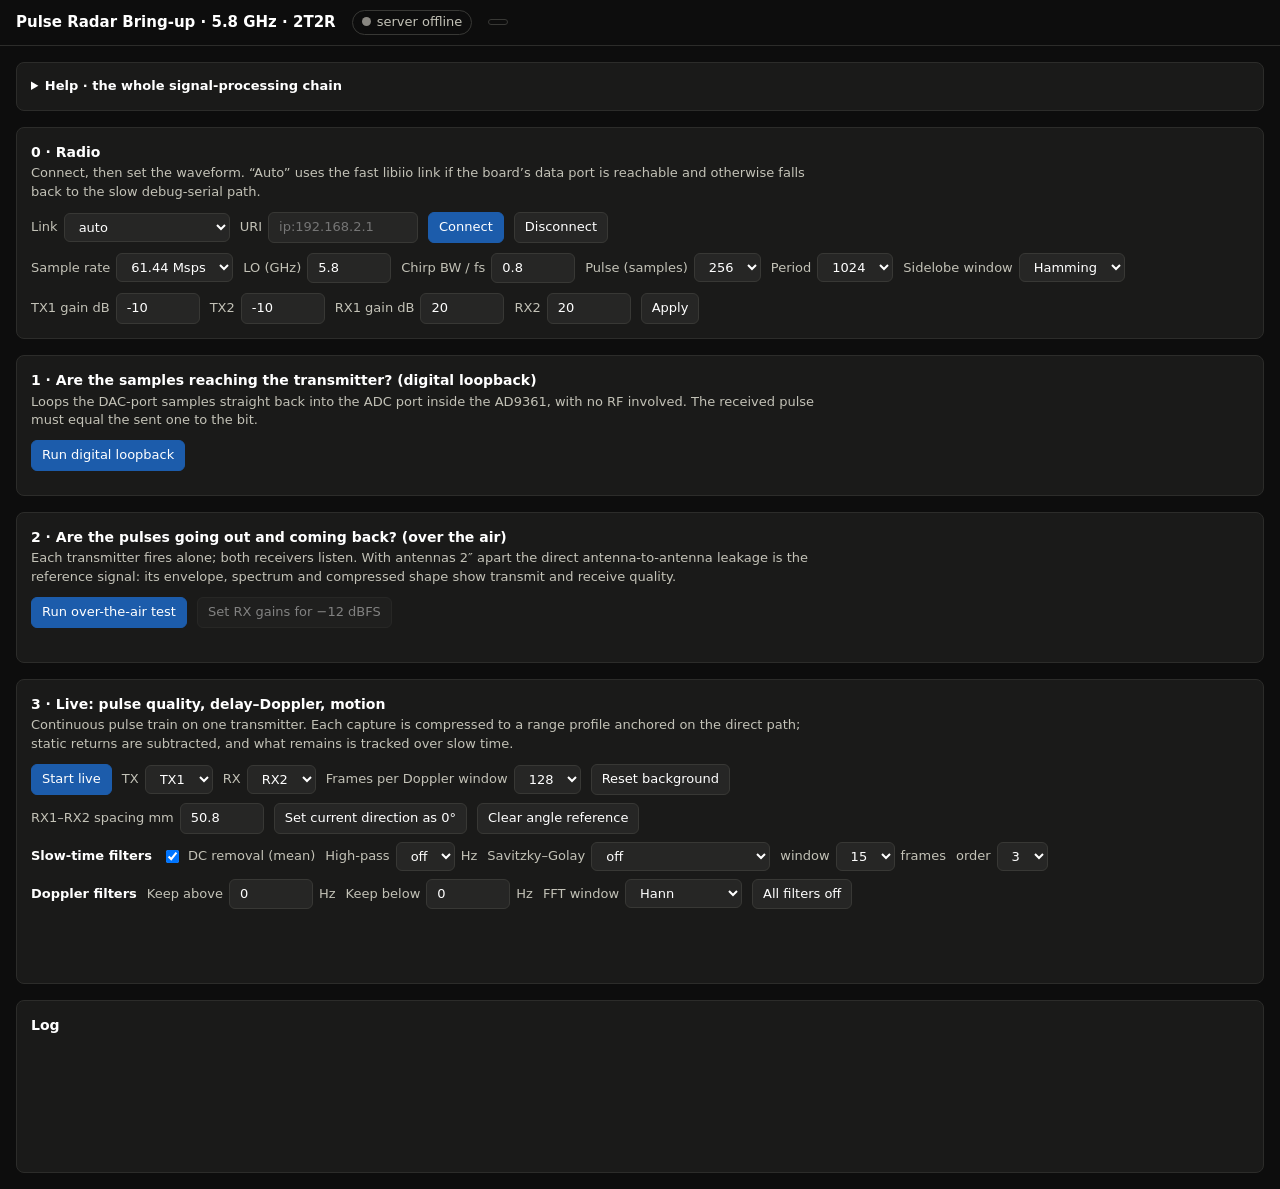
==== index.html @ cf27909a "Add pulse-Doppler radar bring-up GUI for 2T2R AD9361 boards Digital loopback and over-the-air pulse " ====
<!doctype html>
<html lang="en">
<head>
<meta charset="utf-8">
<meta name="viewport" content="width=device-width, initial-scale=1">
<title>Pulse Radar Bring-up</title>
<style>
:root{
  --page:#0d0d0d; --surface:#1a1a19; --ink:#ffffff; --ink2:#c3c2b7; --muted:#898781;
  --grid:#2c2c2a; --axis:#383835;
  --s1:#3987e5; --s2:#d95926; --s3:#199e70; --s4:#c98500;
  --good:#0ca30c; --warn:#fab219; --crit:#d03b3b;
}
*{box-sizing:border-box}
body{margin:0;background:var(--page);color:var(--ink);font:13px/1.45 system-ui,Segoe UI,sans-serif}
header{display:flex;gap:16px;align-items:center;padding:10px 16px;border-bottom:1px solid var(--grid);position:sticky;top:0;background:var(--page);z-index:5;flex-wrap:wrap}
h1{font-size:15px;margin:0;font-weight:600}
h2{font-size:14px;margin:0 0 2px;font-weight:600}
.sub{color:var(--ink2);margin:0 0 10px;max-width:95ch}
main{padding:16px;display:grid;gap:16px;max-width:1500px;margin:auto}
section{background:var(--surface);border:1px solid var(--grid);border-radius:8px;padding:14px}
.row{display:flex;gap:10px;flex-wrap:wrap;align-items:center}
.grid{display:grid;gap:12px;grid-template-columns:repeat(auto-fit,minmax(340px,1fr))}
button,select,input{font:inherit;color:var(--ink);background:#262625;border:1px solid var(--axis);border-radius:6px;padding:5px 10px}
button{cursor:pointer}button:hover{border-color:var(--muted)}
button.primary{background:#1c5cab;border-color:#1c5cab}
button:disabled{opacity:.45;cursor:default}
input[type=number]{width:84px}
label{color:var(--ink2);display:inline-flex;gap:6px;align-items:center}
.pill{padding:2px 9px;border-radius:99px;border:1px solid var(--axis);color:var(--ink2);white-space:nowrap}
.dot{display:inline-block;width:9px;height:9px;border-radius:50%;margin-right:6px;background:var(--muted)}
.good .dot{background:var(--good)}.warn .dot{background:var(--warn)}.crit .dot{background:var(--crit)}
table{border-collapse:collapse;width:100%}
th,td{text-align:right;padding:4px 8px;border-bottom:1px solid var(--grid);font-variant-numeric:tabular-nums}
th{color:var(--muted);font-weight:500}th:first-child,td:first-child{text-align:left}
.chart{position:relative}
.chart h3{font-size:12px;font-weight:600;margin:0 0 2px}
.chart .cap{color:var(--muted);font-size:11px;margin:0 0 4px}
.chart canvas{width:100%;height:220px;display:block}
.legend{display:flex;gap:12px;font-size:11px;color:var(--ink2);margin-bottom:2px;flex-wrap:wrap}
.legend i{display:inline-block;width:14px;height:2px;margin-right:5px;vertical-align:middle}
.tip{position:absolute;pointer-events:none;background:#000d;border:1px solid var(--axis);border-radius:5px;padding:3px 7px;font-size:11px;white-space:nowrap;display:none;z-index:3}
.tiles{display:grid;gap:10px;grid-template-columns:repeat(auto-fit,minmax(150px,1fr));margin-bottom:12px}
.tile{border:1px solid var(--grid);border-radius:8px;padding:8px 10px}
.tile .k{color:var(--muted);font-size:11px}.tile .v{font-size:20px;font-weight:600;font-variant-numeric:tabular-nums}
.tile .n{color:var(--ink2);font-size:11px}
#log{height:120px;overflow:auto;font:11px/1.5 ui-monospace,Consolas,monospace;color:var(--ink2);white-space:pre-wrap}
#log .error{color:#e66767}#log .ok{color:var(--good)}
.note{border-left:3px solid var(--warn);padding:6px 10px;background:#fab21912;color:var(--ink2);margin:8px 0}
.hide{display:none}
summary{cursor:pointer}
.help{color:var(--ink2);max-width:105ch}.help h4{color:var(--ink);margin:14px 0 4px;font-size:13px}.help p,.help ul{margin:4px 0}.help code{background:#262625;padding:1px 5px;border-radius:4px;color:var(--ink)}
</style>
</head>
<body>
<header>
  <h1>Pulse Radar Bring-up · 5.8 GHz · 2T2R</h1>
  <span id="conn" class="pill"><span class="dot"></span><span id="connTxt">not connected</span></span>
  <span id="busy" class="pill hide">working…</span>
  <span id="sum" class="pill"></span>
</header>
<main>

<section>
<details id="help">
<summary><b>Help · the whole signal-processing chain</b></summary>
<div class="help">
<h4>1 · Waveform</h4>
<p>One <b>frame</b> of <i>period</i> samples (default 1024) is loaded into the transmit buffer and played cyclically, so the radar emits an endless, exactly periodic pulse train. TX1 carries a linear-FM <b>up-chirp</b> at sample 0; TX2 carries a <b>down-chirp</b> at period/2. Each chirp is <i>pulse</i> samples long (default 256), sweeps <i>BW/fs × fs</i> (default 0.8 × 61.44 = 49 MHz) and has a 15 % raised-cosine (Tukey) edge taper so it does not splatter. Amplitude is half of DAC full scale. In live mode only the selected transmitter is on.</p>
<p>Pulse repetition interval = period / fs = 16.7 µs. Transmit and receive run at the same time (the AD9361 is full duplex), so there is no blind range.</p>
<h4>2 · Radio</h4>
<p>AD9361, 2 TX + 2 RX, sharing one sample clock and one local-oscillator setting (default 5.8 GHz). RF bandwidth is set to 0.9 × fs (max 56 MHz). Receive gain is <b>manual</b> (no AGC), because AGC would modulate the very amplitude and phase the radar measures. Converters are 12-bit; all levels here are relative to converter full scale (dBFS).</p>
<h4>3 · Capture and folding</h4>
<p>Each capture is K contiguous periods from both receivers (K = 8 on the fast link, 4 on debug serial). Because the transmit train is exactly periodic and shares the receive clock, the capture is cut into K periods and <b>averaged coherently</b>: signal adds in voltage, noise in power, for 10·log10(K) dB of gain. The capture starts at an arbitrary point in the period; step 5 resolves that.</p>
<h4>4 · Pulse compression</h4>
<p>The averaged period is circularly cross-correlated with the transmitted chirp in the frequency domain: <code>h = IFFT( FFT(rx) · conj(FFT(ref)) · W ) / mean(|FFT(ref)|² · W)</code>. This gives the <b>delay profile</b> (channel impulse response) with 10·log10(pulse) = 24 dB of processing gain. <i>W</i> is a Hamming weighting across the chirp band: it lowers range sidelobes from −13 dB to about −30 dB at the cost of a 1.4× wider mainlobe. Without it, sidelobes of the strong direct leakage would bury nearby echoes. The normalisation makes <i>h</i> read directly as path gain.</p>
<h4>5 · Delay anchoring</h4>
<p>The strongest peak of the profile is the direct antenna-to-antenna leakage. Its index is taken as <b>delay bin 0</b> and bins −4…+19 are kept. One bin = c / (2·fs) = 2.44 m of range at 61.44 Msps; resolution is c / (2·BW) ≈ 3 m, widened to ≈ 4.3 m by the Hamming weighting. Phase is <b>not</b> normalised to the leakage: a person in the room sits in the same bin as the leakage, and normalising would erase them. This works because transmit and receive are phase-locked (measured capture-to-capture phase stability ≈ 0.5°).</p>
<h4>6 · Quality metrics (sections 1, 2 and the tiles)</h4>
<ul>
<li><b>Digital loopback</b>: the AD9361 loops DAC-port samples to the ADC port; received samples are compared with the sent ones (≤ 1 LSB passes).</li>
<li><b>ADC peak / clipped %</b>: largest I or Q sample; clipping must be 0.</li>
<li><b>Raw SNR</b>: pulse power over the period-to-period variance. <b>Compressed SNR</b> adds the compression and averaging gain.</li>
<li><b>Peak sidelobe</b>: highest lobe outside the mainlobe nulls within ±40 bins, relative to the peak. <b>Mainlobe</b>: −3 dB width.</li>
<li><b>Phase jitter / amplitude ripple</b>: spread of the per-period complex peak inside one capture.</li>
</ul>
<h4>7 · Slow time</h4>
<p>Every capture yields one complex delay profile, time-stamped on arrival. The last N profiles (N = “Frames per Doppler window”) form the slow-time buffer of each receiver. Host timing is not perfectly regular, so before any FFT the buffer is linearly re-sampled onto a uniform grid; the effective pulse-repetition frequency (PRF) is the measured mean frame rate (≈ 100–300 Hz over USB). Maximum unaliased speed = PRF · λ / 4.</p>
<h4>8 · Static-scene removal</h4>
<p>A background profile is tracked with an exponential average (time constant ≈ 3 s) and subtracted: this is the <b>“static scene removed”</b> plot. For Doppler processing the slow-time mean of each bin is subtracted instead.</p>
<h4>9 · Delay–Doppler map</h4>
<p>Each delay bin’s slow-time series is Hann-windowed and Fourier transformed. Doppler frequency f maps to radial velocity v = f · λ / 2 (λ = 51.7 mm at 5.8 GHz); positive = approaching. Velocity resolution = λ · PRF / (2·N).</p>
<h4>10 · Optional slow-time and Doppler filters</h4>
<p>All are off-able; with everything off the plots show the raw slow-time spectrum. They act on the uniformly re-sampled slow-time buffer of each delay bin, in this order:</p>
<ul>
<li><b>DC removal (mean)</b>: subtracts the slow-time average of each delay bin, i.e. the static scene and the leakage. With it off, the zero-Doppler line dominates the map.</li>
<li><b>Savitzky–Golay</b>: a least-squares polynomial of the chosen <i>order</i> is fitted in a sliding <i>window</i> of frames, on I and Q separately. <i>Detrend</i> subtracts the fit, removing drift and slow movers while leaving fast motion almost untouched and without the ringing of a sharp filter; <i>smooth</i> keeps the fit, which suppresses fast components and noise. Its −3 dB point is roughly (order + 1) · PRF / (3.2 · window).</li>
<li><b>High-pass</b>: zero-phase 4th-order Butterworth (applied forwards and backwards) at the chosen cutoff. Sharper than Savitzky–Golay detrending, but with edge transients at the ends of the buffer.</li>
<li><b>FFT window</b>: Hann (default), Hamming, Blackman or rectangular taper before the Doppler FFT. Blackman has the lowest leakage from the zero-Doppler line, rectangular the finest resolution.</li>
<li><b>Doppler keep above / below</b>: band limits applied to the spectrum itself with smooth 4th-order edges, |H|² = 1 / (1 + (f_lo/f)⁸) and 1 / (1 + (f/f_hi)⁸). 0 disables an edge. 1 Hz of Doppler is 25.8 mm/s.</li>
</ul>
<p>The plots show exactly what these filters leave; nothing is blanked or filled. Independently of the filters, detection, motion energy and angle ignore zero Doppler and two bins either side.</p>
<h4>11 · Detection, motion energy, displacement</h4>
<ul>
<li><b>Doppler peak</b>: strongest cell in delay bins −1…+3 away from zero Doppler, after the selected filters; its SNR is measured against the median along Doppler in the same delay bin. A circle is drawn above 18 dB.</li>
<li><b>Motion energy</b>: total filtered Doppler power away from zero in those bins, relative to its own 20th-percentile level over the last ≈ 20 s. Above 10 dB counts as motion. The quiet level is learned because it is set by leakage jitter, not thermal noise.</li>
<li><b>Displacement</b>: phase of (profile − background) in the most active near bin, unwrapped capture by capture: Δr = −Δφ · λ / (4π), i.e. 25.8 mm per full turn. It only integrates while motion energy is above 6 dB and the return is above twice the quiet level; otherwise residual noise would random-walk. This trace is not Doppler-filtered.</li>
</ul>
<h4>12 · Angle from the two receivers</h4>
<p>For each Doppler bin the <b>cross-spectrum</b> S₁₂ = Σ X₁ · conj(X₂) is summed over the near delay bins. Working in the Doppler domain means only moving reflectors contribute; the static scene and the leakage are excluded. S₁₂ is averaged over a few looks (≈ 0.3 s) and only Doppler bins standing at least 6 dB above the median are used, so empty bins do not dilute the estimate. The phase of the summed S₁₂ is the inter-receiver phase difference Δφ, and <code>θ = asin( (Δφ − offset) · λ / (2π · d) )</code>, with d the receive-antenna spacing. <b>Coherence</b> = |ΣS₁₂| / √(ΣP₁ · ΣP₂): near 1 means one dominant direction; low means several movers or multipath, and the angle should not be trusted.</p>
<p>Limits: (a) the two receive chains have an unknown fixed phase offset, so move straight in front of the antennas and press <b>Set current direction as 0°</b>; (b) at 2-inch spacing d ≈ 0.98 λ, so angles are unambiguous only within about ±31° and wrap beyond that; (c) two receivers resolve one angle, in the plane containing both antennas, for one dominant mover; (d) the sign convention (+ = towards RX1) should be checked once by moving to a known side.</p>
</div>
</details>
</section>

<section>
  <h2>0 · Radio</h2>
  <p class="sub">Connect, then set the waveform. “Auto” uses the fast libiio link if the board’s data port is reachable and otherwise falls back to the slow debug-serial path.</p>
  <div class="row">
    <label>Link <select id="transport"><option value="auto">auto</option><option value="iio">libiio (live)</option><option value="serial">debug serial (slow)</option><option value="sim">simulator</option></select></label>
    <label>URI <input id="uri" placeholder="ip:192.168.2.1" style="width:150px"></label>
    <button class="primary" onclick="send({cmd:'connect',transport:$('transport').value,uri:$('uri').value})">Connect</button>
    <button onclick="send({cmd:'disconnect'})">Disconnect</button>
  </div>
  <div class="row" style="margin-top:10px">
    <label>Sample rate <select id="fs"><option value="61440000">61.44 Msps</option><option value="56000000">56 Msps</option><option value="40000000">40 Msps</option><option value="30720000">30.72 Msps</option><option value="20000000">20 Msps</option></select></label>
    <label>LO (GHz) <input id="lo" type="number" step="0.005" value="5.8"></label>
    <label>Chirp BW / fs <input id="bw" type="number" step="0.05" min="0.1" max="0.9" value="0.8"></label>
    <label>Pulse (samples) <select id="plen"><option>64</option><option>128</option><option selected>256</option><option>512</option></select></label>
    <label>Period <select id="period"><option>512</option><option selected>1024</option><option>2048</option></select></label>
    <label>Sidelobe window <select id="window"><option value="hamming">Hamming</option><option value="none">none</option></select></label>
  </div>
  <div class="row" style="margin-top:10px">
    <label>TX1 gain dB <input id="txg0" type="number" step="1" min="-60" max="0" value="-10"></label>
    <label>TX2 <input id="txg1" type="number" step="1" min="-60" max="0" value="-10"></label>
    <label>RX1 gain dB <input id="rxg0" type="number" step="1" min="0" max="70" value="20"></label>
    <label>RX2 <input id="rxg1" type="number" step="1" min="0" max="70" value="20"></label>
    <button onclick="applyCfg()">Apply</button>
    <span id="info" class="sub" style="margin:0"></span>
  </div>
</section>

<section>
  <h2>1 · Are the samples reaching the transmitter? (digital loopback)</h2>
  <p class="sub">Loops the DAC-port samples straight back into the ADC port inside the AD9361, with no RF involved. The received pulse must equal the sent one to the bit.</p>
  <div class="row"><button class="primary" onclick="send({cmd:'step_digital'})">Run digital loopback</button><span id="digVerdict"></span></div>
  <div class="grid" id="digCharts" style="margin-top:10px"></div>
</section>

<section>
  <h2>2 · Are the pulses going out and coming back? (over the air)</h2>
  <p class="sub">Each transmitter fires alone; both receivers listen. With antennas 2″ apart the direct antenna-to-antenna leakage is the reference signal: its envelope, spectrum and compressed shape show transmit and receive quality.</p>
  <div class="row"><button class="primary" onclick="send({cmd:'step_ota'})">Run over-the-air test</button>
    <button onclick="autoGain()" id="agBtn" disabled>Set RX gains for −12 dBFS</button><span id="otaVerdict"></span></div>
  <div id="otaTable" style="margin-top:10px;overflow:auto"></div>
  <div class="grid" id="otaCharts" style="margin-top:10px"></div>
</section>

<section>
  <h2>3 · Live: pulse quality, delay–Doppler, motion</h2>
  <p class="sub">Continuous pulse train on one transmitter. Each capture is compressed to a range profile anchored on the direct path; static returns are subtracted, and what remains is tracked over slow time.</p>
  <div class="row">
    <button class="primary" id="liveBtn" onclick="toggleLive()">Start live</button>
    <label>TX <select id="tx" onchange="pathCfg()"><option value="0">TX1</option><option value="1">TX2</option></select></label>
    <label>RX <select id="rx" onchange="pathCfg()"><option value="0">RX1</option><option value="1" selected>RX2</option></select></label>
    <label>Frames per Doppler window <select id="cpi" onchange="pathCfg()"><option>64</option><option selected>128</option><option>256</option></select></label>
    <button onclick="send({cmd:'reset_bg'});hist.length=0;wf.length=0">Reset background</button>
  </div>
  <div class="row" style="margin-top:8px">
    <label>RX1–RX2 spacing mm <input id="dspace" type="number" step="0.1" min="5" value="50.8" onchange="softCfg()"></label>
    <button onclick="send({cmd:'angle_cal'})">Set current direction as 0°</button>
    <button onclick="send({cmd:'angle_cal',clear:true})">Clear angle reference</button>
  </div>
  <div class="row" style="margin-top:8px">
    <b style="font-weight:600">Slow-time filters</b>
    <label><input type="checkbox" id="f_dc" checked onchange="filtCfg()"> DC removal (mean)</label>
    <label>High-pass <select id="f_hp_hz" onchange="filtCfg()"><option value="0">off</option><option>1</option><option>2</option><option>5</option><option>10</option><option>20</option><option>40</option></select> Hz</label>
    <label>Savitzky–Golay <select id="f_sg" onchange="filtCfg()"><option value="off">off</option><option value="detrend">detrend (subtract fit)</option><option value="smooth">smooth (keep fit)</option></select></label>
    <label>window <select id="f_sg_win" onchange="filtCfg()"><option>5</option><option>9</option><option selected>15</option><option>25</option><option>41</option><option>61</option></select> frames</label>
    <label>order <select id="f_sg_order" onchange="filtCfg()"><option>1</option><option>2</option><option selected>3</option><option>4</option></select></label>
  </div>
  <div class="row" style="margin-top:8px">
    <b style="font-weight:600">Doppler filters</b>
    <label>Keep above <input id="f_band_lo" type="number" min="0" step="1" value="0" onchange="filtCfg()"> Hz</label>
    <label>Keep below <input id="f_band_hi" type="number" min="0" step="1" value="0" onchange="filtCfg()"> Hz</label>
    <label>FFT window <select id="f_window" onchange="filtCfg()"><option value="hann">Hann</option><option value="hamming">Hamming</option><option value="blackman">Blackman</option><option value="rect">rectangular</option></select></label>
    <button onclick="filtReset()">All filters off</button>
    <span id="hpInfo" class="sub" style="margin:0"></span>
  </div>
  <div id="slowNote" class="note hide"></div>
  <div class="tiles" id="tiles" style="margin-top:12px"></div>
  <div class="grid">
    <div class="chart" id="cProf"></div>
    <div class="chart" id="cMti"></div>
    <div class="chart" id="cRD"></div>
    <div class="chart" id="cWf"></div>
    <div class="chart" id="cDisp"></div>
    <div class="chart" id="cMot"></div>
    <div class="chart" id="cAng"></div>
    <div class="chart" id="cPh"></div>
    <div class="chart" id="cAngD"></div>
    <div class="chart" id="cCoh"></div>
  </div>
</section>

<section><h2>Log</h2><div id="log"></div></section>
</main>

<script>
const $=id=>document.getElementById(id);
const css=n=>getComputedStyle(document.documentElement).getPropertyValue(n).trim();
const COL=[css('--s1'),css('--s2'),css('--s3'),css('--s4')];
const fmt=(v,d=1)=>v==null||!isFinite(v)?'–':(+v).toFixed(d);
let ws,state={connected:false,kind:null,cfg:{}},live=false,lastOta=null;
const hist=[],wf=[];

function connectWS(){
  ws=new WebSocket(`ws://${location.host}/ws`);
  ws.onmessage=e=>handle(JSON.parse(e.data));
  // ?auto=sim|serial|iio|auto runs every step unattended
  const auto=new URLSearchParams(location.search).get('auto');
  ws.onopen=()=>{if(auto&&!connectWS.done){connectWS.done=1;send({cmd:'connect',transport:auto});send({cmd:'step_digital'});send({cmd:'step_ota'});send({cmd:'live_start'})}};
  ws.onclose=()=>{setConn(false,'server offline');setTimeout(connectWS,1500)};
}
function send(o){if(ws&&ws.readyState===1)ws.send(JSON.stringify(o))}
function setConn(ok,txt,cls){$('conn').className='pill '+(ok?(cls||'good'):'');$('connTxt').textContent=txt}

// ---------------------------------------------------------------- charts
function chartShell(el,title,cap,legend){
  if(typeof el==='string')el=$(el);
  if(!el._c){
    el.classList.add('chart');
    el.innerHTML='<h3></h3><p class="cap"></p><div class="legend"></div><canvas></canvas><div class="tip"></div>';
    el._c=el.querySelector('canvas');el._tip=el.querySelector('.tip');
    el._c.addEventListener('mousemove',ev=>{el._mx=ev.offsetX;el._my=ev.offsetY;el._hover&&el._hover()});
    el._c.addEventListener('mouseleave',()=>{el._mx=null;el._tip.style.display='none';el._redraw&&el._redraw()});
  }
  el.querySelector('h3').textContent=title;el.querySelector('.cap').textContent=cap||'';
  el.querySelector('.legend').innerHTML=(legend||[]).map(l=>`<span><i style="background:${l.color};${l.dash?'height:0;border-top:2px dashed '+l.color+';background:none':''}"></i>${l.label}</span>`).join('');
  const c=el._c,r=devicePixelRatio||1,w=c.clientWidth,h=c.clientHeight;
  if(c.width!==w*r||c.height!==h*r){c.width=w*r;c.height=h*r}
  const g=c.getContext('2d');g.setTransform(r,0,0,r,0,0);g.clearRect(0,0,w,h);
  return {el,g,w,h};
}
function ticks(a,b,n){const s=(b-a)/n,p=Math.pow(10,Math.floor(Math.log10(s))),m=[1,2,5,10].find(m=>m*p>=s)*p;const o=[];for(let v=Math.ceil(a/m)*m;v<=b+1e-9;v+=m)o.push(+v.toFixed(10));return o}
function axes(g,w,h,x0,x1,y0,y1,xl,yl,xf=0.5){
  const L=46,R=10,T=6,B=30,pw=w-L-R,ph=h-T-B;
  const X=v=>L+(v-x0)/(x1-x0)*pw,Y=v=>T+(1-(v-y0)/(y1-y0))*ph;
  g.font='10px system-ui';g.fillStyle=css('--muted');g.strokeStyle=css('--grid');g.lineWidth=1;
  g.textAlign='right';g.textBaseline='middle';
  for(const v of ticks(y0,y1,5)){g.beginPath();g.moveTo(L,Y(v));g.lineTo(w-R,Y(v));g.stroke();g.fillText(v,L-5,Y(v))}
  g.textAlign='center';g.textBaseline='top';
  for(const v of ticks(x0,x1,7)){g.fillText(v,X(v),h-B+4)}
  g.strokeStyle=css('--axis');g.beginPath();g.moveTo(L,T+ph);g.lineTo(w-R,T+ph);g.stroke();
  g.fillText(xl||'',L+pw*xf,h-13);
  g.save();g.translate(10,T+ph/2);g.rotate(-Math.PI/2);g.fillText(yl||'',0,-6);g.restore();
  return {X,Y,L,R,T,B,pw,ph};
}
// series: [{x:[],y:[],label,color,dash}]
function lineChart(el,title,cap,series,o={}){
  const draw=()=>{
    const {g,w,h,el:E}=chartShell(el,title,cap,series.length>1?series:null);
    const xs=series.flatMap(s=>s.x),ys=series.flatMap(s=>s.y).filter(v=>v!=null);
    if(!xs.length)return;
    let x0=o.x0??Math.min(...xs),x1=o.x1??Math.max(...xs),y0=o.y0??Math.min(...ys),y1=o.y1??Math.max(...ys);
    if(y1-y0<1e-9){y0-=1;y1+=1} if(o.y0==null){const p=(y1-y0)*.06;y0-=p;y1+=p}
    if(x1-x0<1e-9)x1=x0+1;
    const a=axes(g,w,h,x0,x1,y0,y1,o.xl,o.yl);
    g.save();g.beginPath();g.rect(a.L,a.T,a.pw,a.ph);g.clip();
    for(const m of o.marks||[]){g.strokeStyle=css('--muted');g.setLineDash([3,3]);g.beginPath();
      if(m.x!=null){g.moveTo(a.X(m.x),a.T);g.lineTo(a.X(m.x),a.T+a.ph)}else{g.moveTo(a.L,a.Y(m.y));g.lineTo(w-a.R,a.Y(m.y))}
      g.stroke();g.setLineDash([]);g.fillStyle=css('--muted');g.textAlign='left';g.textBaseline='top';
      if(m.label)m.x!=null?g.fillText(m.label,a.X(m.x)+3,a.T+2):g.fillText(m.label,a.L+3,a.Y(m.y)+2)}
    for(const s of series){g.strokeStyle=s.color;g.lineWidth=2;g.setLineDash(s.dash?[5,4]:[]);g.lineJoin='round';g.beginPath();let pen=false;
      for(let i=0;i<s.x.length;i++){if(s.y[i]==null){pen=false;continue}const px=a.X(s.x[i]),py=a.Y(Math.max(y0-1e9,s.y[i]));pen?g.lineTo(px,py):g.moveTo(px,py);pen=true}
      g.stroke();g.setLineDash([])}
    g.restore();
    E._hover=()=>{draw();if(E._mx==null)return;const xv=x0+(E._mx-a.L)/a.pw*(x1-x0);if(xv<x0||xv>x1){E._tip.style.display='none';return}
      const g2=E._c.getContext('2d');g2.strokeStyle=css('--muted');g2.lineWidth=1;g2.beginPath();g2.moveTo(E._mx,a.T);g2.lineTo(E._mx,a.T+a.ph);g2.stroke();
      const rows=series.map(s=>{let bi=0,bd=1e99;for(let i=0;i<s.x.length;i++){const d=Math.abs(s.x[i]-xv);if(d<bd){bd=d;bi=i}}
        if(s.y[bi]!=null){g2.fillStyle=s.color;g2.beginPath();g2.arc(a.X(s.x[bi]),a.Y(s.y[bi]),4,0,7);g2.fill()}
        return `<span style="color:${s.color}">■</span> ${s.label||''} <b>${fmt(s.y[bi],o.dec??1)}</b>`});
      E._tip.innerHTML=`${o.xl||'x'} ${fmt(xv,o.xdec??2)}<br>`+rows.join('<br>');E._tip.style.display='block';
      E._tip.style.left=Math.min(E._mx+12,w-150)+'px';E._tip.style.top=(E._c.offsetTop+8)+'px'};
    E._redraw=draw;
  };draw();
}
// sequential single-hue ramp, dark = low on the dark surface
const RAMP=['#141a22','#0d366b','#184f95','#256abf','#3987e5','#6da7ec','#9ec5f4','#cde2fb'].map(h=>[1,3,5].map(i=>parseInt(h.slice(i,i+2),16)));
function ramp(t){t=Math.max(0,Math.min(1,t))*(RAMP.length-1);const i=Math.min(RAMP.length-2,Math.floor(t)),f=t-i;return RAMP[i].map((c,k)=>Math.round(c+(RAMP[i+1][k]-c)*f))}
// z[row][col]; rows -> y (ys ascending), cols -> x
function heatmap(el,title,cap,z,xs,ys,o={}){
  const draw=()=>{
    const {g,w,h,el:E}=chartShell(el,title,cap);
    if(!z||!z.length)return;
    const ny=z.length,nx=z[0].length,dx=(xs[nx-1]-xs[0])/Math.max(1,nx-1)||1,dy=(ys[ny-1]-ys[0])/Math.max(1,ny-1)||1;
    const x0=xs[0]-dx/2,x1=xs[nx-1]+dx/2,y0=ys[0]-dy/2,y1=ys[ny-1]+dy/2;
    const a=axes(g,w,h,x0,x1,y0,y1,o.xl,o.yl,0.2);
    const off=document.createElement('canvas');off.width=nx;off.height=ny;const og=off.getContext('2d'),im=og.createImageData(nx,ny);
    for(let r=0;r<ny;r++)for(let c=0;c<nx;c++){const v=z[ny-1-r][c],col=ramp(((v??o.lo)-o.lo)/(o.hi-o.lo)),k=(r*nx+c)*4;im.data[k]=col[0];im.data[k+1]=col[1];im.data[k+2]=col[2];im.data[k+3]=255}
    og.putImageData(im,0,0);g.imageSmoothingEnabled=false;g.drawImage(off,a.L,a.T,a.pw,a.ph);
    for(const m of o.marks||[]){g.strokeStyle='#ffffff';g.lineWidth=1.5;g.beginPath();g.arc(a.X(m.x),a.Y(m.y),7,0,7);g.stroke()}
    // colour key
    for(let i=0;i<60;i++){const c=ramp(i/59);g.fillStyle=`rgb(${c})`;g.fillRect(w-a.R-64+i,h-11,1,6)}
    g.fillStyle=css('--muted');g.textAlign='right';g.textBaseline='middle';g.fillText(`${fmt(o.lo,0)} … ${fmt(o.hi,0)} ${o.unit||'dB'}`,w-a.R-70,h-8);
    E._hover=()=>{if(E._mx==null)return;const c=Math.floor((E._mx-a.L)/a.pw*nx),r=Math.floor((1-(E._my-a.T)/a.ph)*ny);
      if(c<0||c>=nx||r<0||r>=ny){E._tip.style.display='none';return}
      E._tip.innerHTML=`${o.xl} ${fmt(xs[c],o.xdec??2)}<br>${o.yl} ${fmt(ys[r],o.ydec??2)}<br><b>${fmt(z[r][c],1)} ${o.unit||'dB'}</b>`;
      E._tip.style.display='block';E._tip.style.left=Math.min(E._mx+12,w-140)+'px';E._tip.style.top=(E._c.offsetTop+E._my+10)+'px'};
    E._redraw=draw;
  };draw();
}
function verdict(cls,txt){return `<span class="pill ${cls}"><span class="dot"></span>${txt}</span>`}
function tile(k,v,n,cls){return `<div class="tile"><div class="k">${k}</div><div class="v">${v}</div><div class="n ${cls||''}">${cls?'<span class="dot"></span>':''}${n||''}</div></div>`}

// ---------------------------------------------------------------- messages
function handle(m){
  if(m.type==='log'){const d=document.createElement('div');d.className=m.level;d.textContent=`${m.t}  ${m.msg}`;$('log').prepend(d)}
  else if(m.type==='busy'){$('busy').classList.toggle('hide',!m.on);$('busy').textContent='working… '+(m.what||'')}
  else if(m.type==='status')onStatus(m);
  else if(m.type==='digital')onDigital(m);
  else if(m.type==='ota')onOta(m);
  else if(m.type==='live'){live=m.on;$('liveBtn').textContent=live?'Stop live':'Start live'}
  else if(m.type==='frame')onFrame(m);
}
function onStatus(m){
  state=m;
  if(!m.connected){setConn(false,'not connected');$('info').textContent='';$('sum').textContent='';return}
  const i=m.info,slow=m.kind==='serial',sim=m.kind==='sim';
  setConn(true,i.transport,slow||sim?'warn':'good');
  $('sum').textContent=`${(i.fs/1e6).toFixed(2)} Msps · LO ${(i.rx_lo/1e9).toFixed(3)} GHz · range bin ${m.range_bin_m.toFixed(2)} m · resolution ${m.range_res_m.toFixed(2)} m`;
  $('info').textContent=`${i.model} · ${i.chip} · ${i.fw}` + (i.temp_c?` · ${fmt(i.temp_c,0)} °C`:'');
  const c=m.cfg;$('fs').value=c.fs;$('lo').value=c.lo/1e9;$('bw').value=c.bw_frac;$('plen').value=c.pulse_len;$('period').value=c.period;$('window').value=c.window;
  [0,1].forEach(k=>{$('txg'+k).value=c.tx_gain[k];$('rxg'+k).value=c.rx_gain[k]});
  $('tx').value=c.tx;$('rx').value=c.rx;$('cpi').value=c.cpi;$('dspace').value=c.rx_spacing_mm;$('f_dc').checked=!!c.f_dc;FKEYS.forEach(k=>{$(k).value=c[k]});
  const n=$('slowNote');n.classList.toggle('hide',!(slow||sim));
  n.textContent=slow?'Debug-serial link: about one frame per second. Pulse quality and range profile are valid, but Doppler and displacement need tens of frames per second — connect the board’s data USB or Ethernet port and reconnect with “libiio”.':'Simulator: synthetic scene with a target oscillating around 2.5 m. Not hardware.';
}
function applyCfg(){
  send({cmd:'apply',cfg:{fs:+$('fs').value,lo:+$('lo').value*1e9,bw_frac:+$('bw').value,pulse_len:+$('plen').value,period:+$('period').value,window:$('window').value,
    tx_gain:[+$('txg0').value,+$('txg1').value],rx_gain:[+$('rxg0').value,+$('rxg1').value]}});
}
function pathCfg(){hist.length=0;wf.length=0;send({cmd:'apply',cfg:{tx:+$('tx').value,rx:+$('rx').value,cpi:+$('cpi').value}})}
const FKEYS=['f_hp_hz','f_sg','f_sg_win','f_sg_order','f_band_lo','f_band_hi','f_window'];
function softCfg(){send({cmd:'apply',cfg:{rx_spacing_mm:+$('dspace').value}})}
function filtCfg(){wf.length=0;const c={f_dc:$('f_dc').checked};FKEYS.forEach(k=>{const v=$(k).value;c[k]=(k==='f_sg'||k==='f_window')?v:+v});send({cmd:'apply',cfg:c})}
function filtReset(){$('f_dc').checked=false;$('f_hp_hz').value=0;$('f_sg').value='off';$('f_band_lo').value=0;$('f_band_hi').value=0;$('f_window').value='hann';filtCfg()}
function toggleLive(){send({cmd:live?'live_stop':'live_start'});if(!live){hist.length=0;wf.length=0}}

function onDigital(m){
  const ok=m.results.every(r=>r.pass);
  $('digVerdict').innerHTML=verdict(ok?'good':'crit',ok?'PASS — both transmit sample paths are bit-exact':'FAIL — samples are being altered or dropped');
  const box=$('digCharts');box.innerHTML='';
  for(const r of m.results){const d=document.createElement('div');box.appendChild(d);
    lineChart(d,`TX${r.tx} → RX${r.tx}, in-phase samples`,`max error ${fmt(r.max_err_lsb,1)} LSB · other receiver peak ${fmt(r.other_rx_peak_lsb,0)} LSB`,
      [{x:r.n,y:r.tx_i,label:'sent',color:COL[0]},{x:r.n,y:r.rx_i,label:'received',color:COL[1],dash:true}],{xl:'sample',yl:'full scale',dec:4,xdec:0})}
  redrawAll();
}
function grade(v,good,warn,hi=true){if(v==null)return'crit';return (hi?v>=good:v<=good)?'good':(hi?v>=warn:v<=warn)?'warn':'crit'}
function onOta(m){
  lastOta=m;$('agBtn').disabled=false;
  let rows='',allGood=true;
  for(const r of m.results)r.paths.forEach((q,j)=>{const s=r.stats[j];
    const g=[grade(q.comp_snr_db,30,20),grade(s.clip_pct,0.01,1,false),grade(q.phase_jitter_deg,2,6,false)];
    const w=g.includes('crit')?'crit':g.includes('warn')?'warn':'good';if(w!=='good')allGood=false;
    rows+=`<tr><td>TX${r.tx} → RX${j+1}</td><td>${fmt(q.peak_db)}</td><td>${fmt(s.peak_dbfs)}</td><td>${fmt(s.clip_pct,2)}</td><td>${fmt(q.raw_snr_db)}</td><td>${fmt(q.comp_snr_db)}</td><td>${fmt(q.pslr_db)}</td><td>${fmt(q.width_m,2)}</td><td>${fmt(q.dyn_range_db)}</td><td>${fmt(q.amp_ripple_db,2)}</td><td>${fmt(q.phase_jitter_deg,2)}</td><td>${fmt(q.phase_deg,0)}</td><td>${verdict(w,w==='good'?'good':w==='warn'?'marginal':'poor')}</td></tr>`});
  $('otaTable').innerHTML=`<table><tr><th>path</th><th>path gain dB</th><th>ADC peak dBFS</th><th>clipped %</th><th>raw SNR dB</th><th>compressed SNR dB</th><th>peak sidelobe dB</th><th>mainlobe m</th><th>dyn. range dB</th><th>pulse-to-pulse amp dB</th><th>phase jitter °</th><th>phase °</th><th></th></tr>${rows}</table>`;
  $('otaVerdict').innerHTML=verdict(allGood?'good':'warn',allGood?'all four paths coherent and clean':'pulses received; some paths weak — see table');
  const box=$('otaCharts');box.innerHTML='';
  for(const r of m.results){
    const mk=()=>{const d=document.createElement('div');box.appendChild(d);return d};
    lineChart(mk(),`TX${r.tx} pulse envelope`,'transmitted shape (scaled) against what each receiver saw',
      [{x:r.t_us,y:r.env_db[0],label:'RX1',color:COL[0]},{x:r.t_us,y:r.env_db[1],label:'RX2',color:COL[1]},{x:r.t_us,y:r.tx_env_db.map(v=>v<-150?null:v),label:'sent',color:COL[2],dash:true}],{xl:'time µs',yl:'dBFS',y0:-80,y1:0});
    lineChart(mk(),`TX${r.tx} pulse spectrum`,'received curves should follow the sent shape across the whole chirp band',
      [{x:r.f_mhz,y:r.spec_db[0],label:'RX1',color:COL[0]},{x:r.f_mhz,y:r.spec_db[1],label:'RX2',color:COL[1]},{x:r.f_mhz,y:r.tx_spec_db,label:'sent',color:COL[2],dash:true}],{xl:'baseband MHz',yl:'dB',y0:-110,y1:-20});
    lineChart(mk(),`TX${r.tx} compressed pulse (delay profile)`,`bin 0 = direct antenna leakage · one bin = ${m.bin_m.toFixed(2)} m`,
      [{x:r.bins,y:r.profile_db[0],label:'RX1',color:COL[0]},{x:r.bins,y:r.profile_db[1],label:'RX2',color:COL[1]}],{xl:'delay bin',yl:'dB',y0:-110,y1:0});
  }
  redrawAll();
}
function autoGain(){if(!lastOta)return;
  const g=[0,1].map(j=>Math.min(...lastOta.results.map(r=>r.paths[j].suggest_rx_gain)));
  $('rxg0').value=g[0];$('rxg1').value=g[1];
  send({cmd:'apply',cfg:{tx_gain:[+$('txg0').value,+$('txg1').value],rx_gain:g}});send({cmd:'step_ota'});
}
function onFrame(m){
  const q=m.quality[m.rx-1],s=m.stats[m.rx-1],slow=state.kind==='serial';
  const A=m.angle,angOk=A&&A.coh>0.5&&A.n_bins>=2&&m.motion_db>6;
  hist.push({t:m.t,disp:m.disp_mm,mot:m.motion_db,ang:angOk?A.deg:null,ph:angOk?A.dphi_deg:null,coh:A?A.coh:null});
  if(m.dopp_bin_hz!=null)$('hpInfo').textContent=`1 Hz = ${fmt(0.02584,4)} m/s · Doppler bin ${fmt(m.dopp_bin_hz,2)} Hz · span ±${fmt(m.prf/2,0)} Hz · 0 = edge off`;if(hist.length>450)hist.shift();
  const moving=m.motion_db>10;
  $('tiles').innerHTML=
    tile('frame rate',fmt(m.fps,1)+' Hz',slow?'too slow for Doppler':`max |v| ${fmt((m.prf||m.fps)*0.0129,2)} m/s unaliased`,slow?'warn':'')+
    tile('ADC peak',fmt(s.peak_dbfs)+' dBFS',s.clip_pct>0.01?'clipping':s.peak_dbfs<-30?'low — raise RX gain':'in range',s.clip_pct>0.01?'crit':s.peak_dbfs<-30?'warn':'good')+
    tile('compressed SNR',fmt(q.comp_snr_db,0)+' dB','direct path',grade(q.comp_snr_db,30,20))+
    tile('peak sidelobe',fmt(q.pslr_db,0)+' dB',`mainlobe ${fmt(q.width_m,1)} m`,grade(q.pslr_db,-20,-12,false))+
    tile('phase jitter',fmt(q.phase_jitter_deg,2)+'°','pulse to pulse',grade(q.phase_jitter_deg,2,6,false))+
    tile('motion energy',fmt(m.motion_db,0)+' dB',moving?'motion detected':'scene static',moving?'good':'')+
    tile('displacement',fmt(m.disp_mm,1)+' mm',`radial, delay bin ${m.track_bin}`)+
    tile('angle',A?fmt(A.deg,0)+'°':'–',A?`coherence ${fmt(A.coh,2)} · wraps beyond ±${fmt(A.amb_deg,0)}°`:'collecting frames',A?(angOk?'good':'warn'):'')+
    tile('Doppler peak',m.det?fmt(m.det.vel,2)+' m/s':'–',m.det?`bin ${m.det.bin} · ${fmt(m.det.snr_db,0)} dB over Doppler floor`:'collecting frames');
  lineChart('cProf',`Delay profile, TX${m.tx}`,`bin 0 = direct leakage · one bin = ${m.bin_m.toFixed(2)} m of range`,
    [{x:m.bins,y:m.profile_db[0],label:'RX1',color:COL[0]},{x:m.bins,y:m.profile_db[1],label:'RX2',color:COL[1]}],{xl:'delay bin',yl:'dB',y0:-110,y1:0});
  lineChart('cMti',`Static scene removed, TX${m.tx} → RX${m.rx}`,'what changed since the background was learned — a moving body shows up here',
    [{x:m.mti_bins,y:m.mti_db,label:'residual',color:COL[m.rx-1]}],{xl:'delay bin',yl:'dB',y0:-130,y1:-20,xdec:0});
  if(m.rd_db){
    const hi=Math.max(m.rd_floor_db+45,-60),lo=m.rd_floor_db;
    heatmap('cRD','Delay–Doppler map',`${m.vel.length} Doppler bins over ${fmt(m.vel.length/m.prf,1)} s · circle = strongest mover`,m.rd_db,m.rd_bins,m.vel,
      {xl:'delay bin',yl:'velocity m/s',lo,hi,xdec:0,ydec:3,marks:m.det&&m.det.snr_db>18?[{x:m.det.bin,y:m.det.vel}]:[]});
    wf.push(m.dopp_db);if(wf.length>150)wf.shift();
    const z=m.vel.map((_,r)=>wf.map(col=>col[r]));
    heatmap('cWf','Doppler over time (near bins)','micro-Doppler signature: + is towards the antennas',z,wf.map((_,i)=>i-wf.length+1),m.vel,{xl:'frames ago',yl:'velocity m/s',lo:lo+3,hi:hi+3,xdec:0,ydec:3});
  }
  const t=hist.map(h=>h.t);
  lineChart('cDisp','Radial displacement from carrier phase','λ/2 = 25.8 mm per 360° · relative · only integrates while motion is detected',[{x:t,y:hist.map(h=>h.disp),label:'displacement',color:COL[0]}],{xl:'time s',yl:'mm',dec:1,xdec:1});
  lineChart('cMot','Motion energy','Doppler power away from zero in the near bins, relative to the learned quiet level',[{x:t,y:hist.map(h=>h.mot),label:'motion',color:COL[0]}],{xl:'time s',yl:'dB',y0:-10,y1:50,marks:[{y:10,label:'detection threshold'}],xdec:1});
  if(A){const lim=Math.min(90,Math.ceil(A.amb_deg/10)*10);
    lineChart('cAng','Angle of the mover (RX1 vs RX2 phase)','shown while something moves and coherence > 0.5 · + = towards RX1',[{x:t,y:hist.map(h=>h.ang),label:'angle',color:COL[0]}],{xl:'time s',yl:'degrees',y0:-lim,y1:lim,marks:[{y:0}],dec:0,xdec:1});
    lineChart('cPh','Inter-receiver phase of the mover','RX1 − RX2 phase of the moving return, after the 0° reference · wraps at ±180°',[{x:t,y:hist.map(h=>h.ph),label:'phase',color:COL[0]}],{xl:'time s',yl:'degrees',y0:-180,y1:180,marks:[{y:0}],dec:0,xdec:1});
    lineChart('cAngD','Phase per Doppler bin','RX1 − RX2 phase of each velocity component that stands above the floor',[{x:m.vel,y:m.ph_dopp,label:'phase',color:COL[0]}],{xl:'velocity m/s',yl:'degrees',y0:-180,y1:180,marks:[{y:0}],dec:0,xdec:2});
    lineChart('cCoh','Coherence between the receivers','1 = one clear direction · the angle is plotted above 0.5',[{x:t,y:hist.map(h=>h.coh),label:'coherence',color:COL[0]}],{xl:'time s',yl:'coherence',y0:0,y1:1,marks:[{y:0.5,label:'gate'}],dec:2,xdec:1})}
}
function redrawAll(){document.querySelectorAll('.chart').forEach(e=>e._redraw&&e._redraw())}
addEventListener('resize',redrawAll);
connectWS();
</script>
</body>
</html>
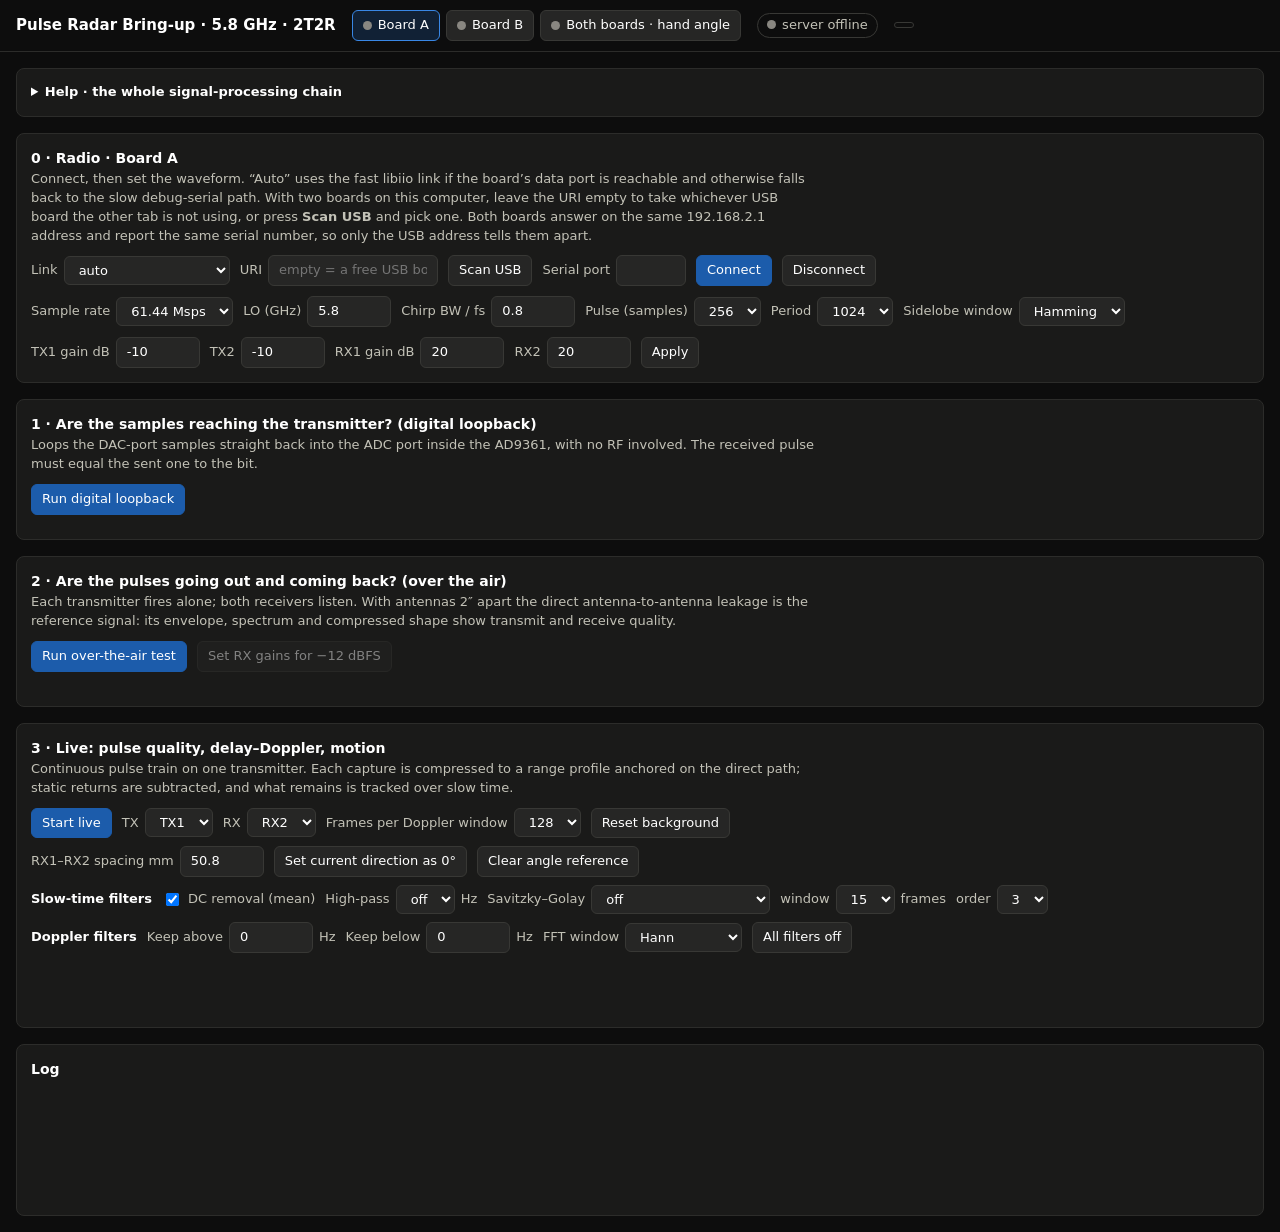
==== commit f6087990: "Add two-board mode: per-board tabs and combined hand-angle view Each board gets its own tab and work" ====
--- a/index.html
+++ b/index.html
@@ -49,12 +49,17 @@
 .note{border-left:3px solid var(--warn);padding:6px 10px;background:#fab21912;color:var(--ink2);margin:8px 0}
 .hide{display:none}
 summary{cursor:pointer}
+#tabs{display:flex;gap:6px;flex-wrap:wrap}
+#tabs button{display:inline-flex;align-items:center}
+#tabs button.on{border-color:var(--s1);background:#1c5cab40}
+#tabs .good .dot,#tabs button.good .dot{background:var(--good)}#tabs button.warn .dot{background:var(--warn)}
 .help{color:var(--ink2);max-width:105ch}.help h4{color:var(--ink);margin:14px 0 4px;font-size:13px}.help p,.help ul{margin:4px 0}.help code{background:#262625;padding:1px 5px;border-radius:4px;color:var(--ink)}
 </style>
 </head>
 <body>
 <header>
   <h1>Pulse Radar Bring-up · 5.8 GHz · 2T2R</h1>
+  <nav id="tabs"><button data-tab="0" onclick="selectTab(0)"><span class="dot"></span>Board A</button><button data-tab="1" onclick="selectTab(1)"><span class="dot"></span>Board B</button><button data-tab="f" onclick="selectTab('f')"><span class="dot"></span>Both boards · hand angle</button></nav>
   <span id="conn" class="pill"><span class="dot"></span><span id="connTxt">not connected</span></span>
   <span id="busy" class="pill hide">working…</span>
   <span id="sum" class="pill"></span>
@@ -109,18 +114,30 @@
 <h4>12 · Angle from the two receivers</h4>
 <p>For each Doppler bin the <b>cross-spectrum</b> S₁₂ = Σ X₁ · conj(X₂) is summed over the near delay bins. Working in the Doppler domain means only moving reflectors contribute; the static scene and the leakage are excluded. S₁₂ is averaged over a few looks (≈ 0.3 s) and only Doppler bins standing at least 6 dB above the median are used, so empty bins do not dilute the estimate. The phase of the summed S₁₂ is the inter-receiver phase difference Δφ, and <code>θ = asin( (Δφ − offset) · λ / (2π · d) )</code>, with d the receive-antenna spacing. <b>Coherence</b> = |ΣS₁₂| / √(ΣP₁ · ΣP₂): near 1 means one dominant direction; low means several movers or multipath, and the angle should not be trusted.</p>
 <p>Limits: (a) the two receive chains have an unknown fixed phase offset, so move straight in front of the antennas and press <b>Set current direction as 0°</b>; (b) at 2-inch spacing d ≈ 0.98 λ, so angles are unambiguous only within about ±31° and wrap beyond that; (c) two receivers resolve one angle, in the plane containing both antennas, for one dominant mover; (d) the sign convention (+ = towards RX1) should be checked once by moving to a known side.</p>
+<h4>13 · Two boards</h4>
+<p>Each board has its own tab with the full bring-up (sections 0–3) and its own worker thread, so the boards can be tested one at a time or both at once. They are told apart by their USB address (<code>usb:bus.device.interface</code>): both answer on 192.168.2.1 and may report the same serial number.</p>
+<p><b>Frequencies.</b> In the combined view both boards transmit at once. A board that hears the other’s chirp sees it at the wrong time and frequency, which looks like noise or false motion. The defaults put the LOs 70 MHz apart (5.765 and 5.835 GHz). That is wider than either 49 MHz chirp and inside the 5.725–5.875 GHz band. Angle uses each board’s own wavelength.</p>
+<p><b>Why no phase between boards.</b> The two AD9361s have separate crystals, so their LOs differ by up to tens of kHz and drift. Within a board, transmitter and receivers share one LO and that offset cancels. Between boards it does not, so phase is only ever compared between the two receivers of one board.</p>
+<p><b>Fast angle.</b> The Doppler-domain angle (section 12) averages over the whole Doppler window, which is seconds long, and smears a hand wave. For tracking, each board also forms the frame difference <code>d = p(t) − p(t − 30 ms)</code> of its near delay bins. The static scene and the leakage cancel; a moving hand leaves the same radial phase step on both receivers, so <code>arg Σ d₁·conj(d₂)</code> over the last ≈0.15 s is the inter-receiver phase. Leakage jitter also survives the difference, coherently on both receivers, so the estimate is only used when the difference power is 6 dB above its own learned quiet level and the coherence is above 0.5.</p>
+<p><b>Position.</b> A point at (x, z) gives each board the phase <code>Δφ = −2π (|p − r₁| − |p − r₂|) / λ</code>, with r₁, r₂ that board’s receive antennas. Every grid point is scored by Σ coherence · (1 − cos(Δφ_measured − Δφ_model)) over the boards whose estimate is valid. The map shows exp(−score / 0.1), averaged over a few updates and normalised. One board alone gives a curved ridge (a direction only). Two boards give a crossing. The pairs are only ≈10 cm apart, so this works only close in: at 30 cm the two pairs see the hand about 19° apart, and a few degrees of phase noise already moves the range estimate by a fifth. Lateral position is much better determined than range. Each pair keeps its own ±31° wrap, so a ghost crossing can win.</p>
+<p><b>Calibration.</b> Each board has its own fixed inter-receiver phase offset. Put a hand at a known point (default 30 cm straight in front of the array centre), keep it wiggling slightly so it is seen as moving, and press <b>Calibrate</b>. Each board’s offset is then set so that it reports the phase that point should give. A plain “0°” reference would be wrong here, because a hand in front of the centre is <i>not</i> at 0° for either pair.</p>
+<p><b>Geometry and sign.</b> Positions are along the antenna line, + towards board B by default (A: −75.8, −25.0; B: +25.0, +75.8 mm). That assumes the two 2″ pairs are on one line with a 50 mm gap between the inner antennas, both facing the same way. If a board is mounted turned round, or the hand moves right and that board’s angle goes left, swap its RX1 and RX2 positions. The array angle is + towards +x.</p>
+<p><b>Strokes.</b> The combined angle is split into swipes: a stroke ends where the angle turns back by more than 8°, or where it drops out for 0.4 s. Two or more strokes within 3 s count as waving.</p>
 </div>
 </details>
 </section>
 
-<section>
-  <h2>0 · Radio</h2>
-  <p class="sub">Connect, then set the waveform. “Auto” uses the fast libiio link if the board’s data port is reachable and otherwise falls back to the slow debug-serial path.</p>
+<section class="bv">
+  <h2>0 · Radio · <span id="bname">Board A</span></h2>
+  <p class="sub">Connect, then set the waveform. “Auto” uses the fast libiio link if the board’s data port is reachable and otherwise falls back to the slow debug-serial path. With two boards on this computer, leave the URI empty to take whichever USB board the other tab is not using, or press <b>Scan USB</b> and pick one. Both boards answer on the same 192.168.2.1 address and report the same serial number, so only the USB address tells them apart.</p>
   <div class="row">
     <label>Link <select id="transport"><option value="auto">auto</option><option value="iio">libiio (live)</option><option value="serial">debug serial (slow)</option><option value="sim">simulator</option></select></label>
-    <label>URI <input id="uri" placeholder="ip:192.168.2.1" style="width:150px"></label>
-    <button class="primary" onclick="send({cmd:'connect',transport:$('transport').value,uri:$('uri').value})">Connect</button>
-    <button onclick="send({cmd:'disconnect'})">Disconnect</button>
+    <label>URI <input id="uri" list="uris" placeholder="empty = a free USB board" style="width:170px"></label><datalist id="uris"></datalist>
+    <button onclick="send({cmd:'scan'})">Scan USB</button>
+    <label>Serial port <input id="port" style="width:70px"></label>
+    <button class="primary" onclick="sendB({cmd:'connect',transport:$('transport').value,uri:$('uri').value,port:$('port').value})">Connect</button>
+    <button onclick="sendB({cmd:'disconnect'})">Disconnect</button>
+    <span id="scanInfo" class="sub" style="margin:0"></span>
   </div>
   <div class="row" style="margin-top:10px">
     <label>Sample rate <select id="fs"><option value="61440000">61.44 Msps</option><option value="56000000">56 Msps</option><option value="40000000">40 Msps</option><option value="30720000">30.72 Msps</option><option value="20000000">20 Msps</option></select></label>
@@ -140,23 +157,23 @@
   </div>
 </section>
 
-<section>
+<section class="bv">
   <h2>1 · Are the samples reaching the transmitter? (digital loopback)</h2>
   <p class="sub">Loops the DAC-port samples straight back into the ADC port inside the AD9361, with no RF involved. The received pulse must equal the sent one to the bit.</p>
-  <div class="row"><button class="primary" onclick="send({cmd:'step_digital'})">Run digital loopback</button><span id="digVerdict"></span></div>
+  <div class="row"><button class="primary" onclick="sendB({cmd:'step_digital'})">Run digital loopback</button><span id="digVerdict"></span></div>
   <div class="grid" id="digCharts" style="margin-top:10px"></div>
 </section>
 
-<section>
+<section class="bv">
   <h2>2 · Are the pulses going out and coming back? (over the air)</h2>
   <p class="sub">Each transmitter fires alone; both receivers listen. With antennas 2″ apart the direct antenna-to-antenna leakage is the reference signal: its envelope, spectrum and compressed shape show transmit and receive quality.</p>
-  <div class="row"><button class="primary" onclick="send({cmd:'step_ota'})">Run over-the-air test</button>
+  <div class="row"><button class="primary" onclick="sendB({cmd:'step_ota'})">Run over-the-air test</button>
     <button onclick="autoGain()" id="agBtn" disabled>Set RX gains for −12 dBFS</button><span id="otaVerdict"></span></div>
   <div id="otaTable" style="margin-top:10px;overflow:auto"></div>
   <div class="grid" id="otaCharts" style="margin-top:10px"></div>
 </section>
 
-<section>
+<section class="bv">
   <h2>3 · Live: pulse quality, delay–Doppler, motion</h2>
   <p class="sub">Continuous pulse train on one transmitter. Each capture is compressed to a range profile anchored on the direct path; static returns are subtracted, and what remains is tracked over slow time.</p>
   <div class="row">
@@ -164,12 +181,12 @@
     <label>TX <select id="tx" onchange="pathCfg()"><option value="0">TX1</option><option value="1">TX2</option></select></label>
     <label>RX <select id="rx" onchange="pathCfg()"><option value="0">RX1</option><option value="1" selected>RX2</option></select></label>
     <label>Frames per Doppler window <select id="cpi" onchange="pathCfg()"><option>64</option><option selected>128</option><option>256</option></select></label>
-    <button onclick="send({cmd:'reset_bg'});hist.length=0;wf.length=0">Reset background</button>
+    <button onclick="sendB({cmd:'reset_bg'});cb().hist.length=0;cb().wf.length=0">Reset background</button>
   </div>
   <div class="row" style="margin-top:8px">
     <label>RX1–RX2 spacing mm <input id="dspace" type="number" step="0.1" min="5" value="50.8" onchange="softCfg()"></label>
-    <button onclick="send({cmd:'angle_cal'})">Set current direction as 0°</button>
-    <button onclick="send({cmd:'angle_cal',clear:true})">Clear angle reference</button>
+    <button onclick="sendB({cmd:'angle_cal'})">Set current direction as 0°</button>
+    <button onclick="sendB({cmd:'angle_cal',clear:true})">Clear angle reference</button>
   </div>
   <div class="row" style="margin-top:8px">
     <b style="font-weight:600">Slow-time filters</b>
@@ -203,6 +220,55 @@
   </div>
 </section>
 
+<section id="fv" class="hide">
+  <h2>Both boards · motion and hand angle</h2>
+  <p class="sub">Both boards run their own radar at the same time, each with its own transmitter and its two receivers. The boards have separate clocks, so their signals cannot be compared with each other in phase. Each board measures the angle of the moving hand between its own two receivers instead. The two receive pairs sit at different places along the array, so a hand close by is seen under two slightly different angles, and where the two lines of sight cross is where the hand is.</p>
+  <div class="row">
+    <label>Link <select id="fTransport"><option value="auto">auto</option><option value="iio">libiio (live)</option><option value="sim">simulator</option></select></label>
+    <button class="primary" onclick="connectBoth()">Connect both</button>
+    <button onclick="eachBoard(k=>send({cmd:'disconnect',board:k}))">Disconnect both</button>
+    <button class="primary" id="fBtn" onclick="send({cmd:fusion.on?'fused_stop':'fused_start'})">Start both</button>
+    <button onclick="resetBoth()">Reset backgrounds</button>
+    <span id="fConn" class="sub" style="margin:0"></span>
+  </div>
+  <div class="row" style="margin-top:8px">
+    <b style="font-weight:600">Array geometry</b>
+    <span class="sub" style="margin:0">position of each receive antenna along the antenna line, mm</span>
+    <label>A · RX1 <input id="gA1" type="number" step="0.1"></label>
+    <label>A · RX2 <input id="gA2" type="number" step="0.1"></label>
+    <label>B · RX1 <input id="gB1" type="number" step="0.1"></label>
+    <label>B · RX2 <input id="gB2" type="number" step="0.1"></label>
+    <button onclick="applyGeom()">Apply</button>
+    <button onclick="defaultGeom()">Default: 2″ pairs, 50 mm gap</button>
+  </div>
+  <div class="row" style="margin-top:8px">
+    <b style="font-weight:600">Frequencies</b>
+    <label>A · LO GHz <input id="fLoA" type="number" step="0.005"></label>
+    <label>B · LO GHz <input id="fLoB" type="number" step="0.005"></label>
+    <button onclick="applyLo()">Apply</button>
+    <span class="sub" style="margin:0">at least one chirp bandwidth apart, so neither board hears the other’s pulses</span>
+  </div>
+  <div class="row" style="margin-top:8px">
+    <b style="font-weight:600">Angle</b>
+    <label>Estimator <select id="fEst" onchange="send({cmd:'fused_cfg',estimator:this.value})"><option value="fast">fast: frame difference, ≈0.15 s</option><option value="doppler">Doppler: whole Doppler window</option></select></label>
+    <label>Calibration point x <input id="calX" type="number" value="0"> mm</label>
+    <label>z <input id="calZ" type="number" value="300"> mm</label>
+    <button onclick="send({cmd:'fused_cal',x_mm:+$('calX').value,z_mm:+$('calZ').value})">Calibrate: hand wiggling at this point</button>
+    <button onclick="send({cmd:'fused_cal',clear:true})">Clear calibration</button>
+  </div>
+  <div id="fWarn" class="note hide"></div>
+  <div class="tiles" id="fTiles" style="margin-top:12px"></div>
+  <div class="grid">
+    <div class="chart" id="cFAng"></div>
+    <div class="chart" id="cFPos"></div>
+    <div class="chart" id="cFXZ"></div>
+    <div class="chart" id="cFMot"></div>
+    <div class="chart" id="cFWf0"></div>
+    <div class="chart" id="cFWf1"></div>
+    <div class="chart" id="cFCoh"></div>
+  </div>
+</section>
+
 <section><h2>Log</h2><div id="log"></div></section>
 </main>
 
@@ -211,18 +277,25 @@
 const css=n=>getComputedStyle(document.documentElement).getPropertyValue(n).trim();
 const COL=[css('--s1'),css('--s2'),css('--s3'),css('--s4')];
 const fmt=(v,d=1)=>v==null||!isFinite(v)?'–':(+v).toFixed(d);
-let ws,state={connected:false,kind:null,cfg:{}},live=false,lastOta=null;
-const hist=[],wf=[];
+const NAMES='AB';
+const B=[0,1].map(()=>({state:{connected:false,kind:null,cfg:{}},live:false,busy:false,lastDig:null,lastOta:null,lastFrame:null,hist:[],wf:[]}));
+let ws,sel=0,fusion={on:false,estimator:'fast'},lastFused=null;
+const fh=[];
+const cb=()=>B[sel==='f'?0:sel];
+const eachBoard=f=>B.forEach((_,k)=>f(k));
 
 function connectWS(){
   ws=new WebSocket(`ws://${location.host}/ws`);
   ws.onmessage=e=>handle(JSON.parse(e.data));
-  // ?auto=sim|serial|iio|auto runs every step unattended
+  // ?auto=sim|serial|iio|auto connects both boards, runs both bring-up steps on each, then the combined view
   const auto=new URLSearchParams(location.search).get('auto');
-  ws.onopen=()=>{if(auto&&!connectWS.done){connectWS.done=1;send({cmd:'connect',transport:auto});send({cmd:'step_digital'});send({cmd:'step_ota'});send({cmd:'live_start'})}};
+  ws.onopen=()=>{if(auto&&!connectWS.done){connectWS.done=1;
+    eachBoard(k=>{send({cmd:'connect',transport:auto,board:k});send({cmd:'step_digital',board:k});send({cmd:'step_ota',board:k})});
+    send({cmd:'fused_start'});selectTab('f')}};
   ws.onclose=()=>{setConn(false,'server offline');setTimeout(connectWS,1500)};
 }
 function send(o){if(ws&&ws.readyState===1)ws.send(JSON.stringify(o))}
+function sendB(o){send({...o,board:sel==='f'?0:sel})}
 function setConn(ok,txt,cls){$('conn').className='pill '+(ok?(cls||'good'):'');$('connTxt').textContent=txt}
 
 // ---------------------------------------------------------------- charts
@@ -315,37 +388,73 @@
 
 // ---------------------------------------------------------------- messages
 function handle(m){
+  const bo=m.board!=null?B[m.board]:null,shown=m.board!=null&&m.board===sel;
   if(m.type==='log'){const d=document.createElement('div');d.className=m.level;d.textContent=`${m.t}  ${m.msg}`;$('log').prepend(d)}
-  else if(m.type==='busy'){$('busy').classList.toggle('hide',!m.on);$('busy').textContent='working… '+(m.what||'')}
-  else if(m.type==='status')onStatus(m);
-  else if(m.type==='digital')onDigital(m);
-  else if(m.type==='ota')onOta(m);
-  else if(m.type==='live'){live=m.on;$('liveBtn').textContent=live?'Stop live':'Start live'}
-  else if(m.type==='frame')onFrame(m);
-}
-function onStatus(m){
-  state=m;
-  if(!m.connected){setConn(false,'not connected');$('info').textContent='';$('sum').textContent='';return}
+  else if(m.type==='busy'){bo.busy=m.on?(m.what||'…'):false;showBusy()}
+  else if(m.type==='status'){bo.state=m;tabDots();fillCombined();if(shown)onStatus(bo);if(sel==='f')combinedHeader()}
+  else if(m.type==='digital'){bo.lastDig=m;if(shown)onDigital(m)}
+  else if(m.type==='ota'){bo.lastOta=m;if(shown)onOta(bo)}
+  else if(m.type==='live'){bo.live=m.on;tabDots();if(shown)$('liveBtn').textContent=bo.live?'Stop live':'Start live'}
+  else if(m.type==='frame'){ingest(bo,m);if(shown)onFrame(bo,m)}
+  else if(m.type==='scan')onScan(m);
+  else if(m.type==='fusion'){fusion=m;$('fBtn').textContent=m.on?'Stop both':'Start both';$('fEst').value=m.estimator;tabDots()}
+  else if(m.type==='fused'){ingestFused(m);if(sel==='f')onFused(m)}
+}
+function showBusy(){const w=B.map((b,k)=>b.busy?`${NAMES[k]}: ${b.busy}`:null).filter(Boolean);
+  $('busy').classList.toggle('hide',!w.length);$('busy').textContent='working… '+w.join(' · ')}
+function tabDots(){
+  document.querySelectorAll('#tabs button').forEach(b=>{const t=b.dataset.tab;let cls='';
+    if(t==='f')cls=fusion.on?'good':B.every(x=>x.state.connected)?'warn':'';
+    else{const x=B[+t];cls=x.state.connected?(x.live?'good':'warn'):''}
+    b.className=(String(sel)===t?'on ':'')+cls})}
+function selectTab(k){
+  sel=k;tabDots();
+  document.querySelectorAll('.bv').forEach(e=>e.classList.toggle('hide',k==='f'));
+  $('fv').classList.toggle('hide',k!=='f');
+  if(k==='f'){combinedHeader();fillCombined(true);clearCharts(['cFAng','cFPos','cFXZ','cFMot','cFWf0','cFWf1','cFCoh']);if(lastFused)onFused(lastFused)}
+  else{
+    const bo=B[k];$('bname').textContent='Board '+NAMES[k];
+    $('uri').value=bo.state.uri||'';onStatus(bo);
+    if(bo.lastDig)onDigital(bo.lastDig);else{$('digVerdict').innerHTML='';$('digCharts').innerHTML=''}
+    if(bo.lastOta)onOta(bo);else{$('otaVerdict').innerHTML='';$('otaTable').innerHTML='';$('otaCharts').innerHTML='';$('agBtn').disabled=true}
+    $('liveBtn').textContent=bo.live?'Stop live':'Start live';
+    $('tiles').innerHTML='';clearCharts(['cProf','cMti','cRD','cWf','cDisp','cMot','cAng','cPh','cAngD','cCoh']);
+    if(bo.lastFrame)onFrame(bo,bo.lastFrame);
+  }
+  try{localStorage.setItem('tab',String(k))}catch(e){}
+  redrawAll();
+}
+function clearCharts(ids){ids.forEach(id=>{const e=$(id);e.innerHTML='';e._c=null;e._hover=null;e._redraw=null})}
+function onScan(m){
+  const taken=Object.entries(m.taken).filter(([,u])=>u).map(([n,u])=>`${u} = board ${n}`);
+  $('uris').innerHTML=Object.keys(m.uris).map(u=>`<option value="${u}">`).join('');
+  $('scanInfo').textContent=Object.keys(m.uris).length?`USB boards: ${Object.keys(m.uris).join(', ')}`+(taken.length?` · in use: ${taken.join(', ')}`:''):'no USB boards found';
+}
+function onStatus(bo){
+  const m=bo.state;
+  if(!m.connected){setConn(false,`board ${NAMES[sel]} · not connected`);$('info').textContent='';$('sum').textContent='';
+    if(m.cfg&&m.cfg.port)$('port').value=m.cfg.port;return}
   const i=m.info,slow=m.kind==='serial',sim=m.kind==='sim';
-  setConn(true,i.transport,slow||sim?'warn':'good');
+  setConn(true,`board ${m.name} · ${i.transport}`,slow||sim?'warn':'good');
   $('sum').textContent=`${(i.fs/1e6).toFixed(2)} Msps · LO ${(i.rx_lo/1e9).toFixed(3)} GHz · range bin ${m.range_bin_m.toFixed(2)} m · resolution ${m.range_res_m.toFixed(2)} m`;
   $('info').textContent=`${i.model} · ${i.chip} · ${i.fw}` + (i.temp_c?` · ${fmt(i.temp_c,0)} °C`:'');
-  const c=m.cfg;$('fs').value=c.fs;$('lo').value=c.lo/1e9;$('bw').value=c.bw_frac;$('plen').value=c.pulse_len;$('period').value=c.period;$('window').value=c.window;
+  if(m.uri)$('uri').value=m.uri;
+  const c=m.cfg;$('fs').value=c.fs;$('lo').value=c.lo/1e9;$('bw').value=c.bw_frac;$('plen').value=c.pulse_len;$('period').value=c.period;$('window').value=c.window;$('port').value=c.port;
   [0,1].forEach(k=>{$('txg'+k).value=c.tx_gain[k];$('rxg'+k).value=c.rx_gain[k]});
   $('tx').value=c.tx;$('rx').value=c.rx;$('cpi').value=c.cpi;$('dspace').value=c.rx_spacing_mm;$('f_dc').checked=!!c.f_dc;FKEYS.forEach(k=>{$(k).value=c[k]});
   const n=$('slowNote');n.classList.toggle('hide',!(slow||sim));
-  n.textContent=slow?'Debug-serial link: about one frame per second. Pulse quality and range profile are valid, but Doppler and displacement need tens of frames per second — connect the board’s data USB or Ethernet port and reconnect with “libiio”.':'Simulator: synthetic scene with a target oscillating around 2.5 m. Not hardware.';
+  n.textContent=slow?'Debug-serial link: about one frame per second. Pulse quality and range profile are valid, but Doppler and displacement need tens of frames per second — connect the board’s data USB or Ethernet port and reconnect with “libiio”.':'Simulator: synthetic scene with a hand waving side to side about 30 cm in front of the array (6 s waving, 3 s still). Not hardware.';
 }
 function applyCfg(){
-  send({cmd:'apply',cfg:{fs:+$('fs').value,lo:+$('lo').value*1e9,bw_frac:+$('bw').value,pulse_len:+$('plen').value,period:+$('period').value,window:$('window').value,
+  sendB({cmd:'apply',cfg:{fs:+$('fs').value,lo:+$('lo').value*1e9,bw_frac:+$('bw').value,pulse_len:+$('plen').value,period:+$('period').value,window:$('window').value,
     tx_gain:[+$('txg0').value,+$('txg1').value],rx_gain:[+$('rxg0').value,+$('rxg1').value]}});
 }
-function pathCfg(){hist.length=0;wf.length=0;send({cmd:'apply',cfg:{tx:+$('tx').value,rx:+$('rx').value,cpi:+$('cpi').value}})}
+function pathCfg(){cb().hist.length=0;cb().wf.length=0;sendB({cmd:'apply',cfg:{tx:+$('tx').value,rx:+$('rx').value,cpi:+$('cpi').value}})}
 const FKEYS=['f_hp_hz','f_sg','f_sg_win','f_sg_order','f_band_lo','f_band_hi','f_window'];
-function softCfg(){send({cmd:'apply',cfg:{rx_spacing_mm:+$('dspace').value}})}
-function filtCfg(){wf.length=0;const c={f_dc:$('f_dc').checked};FKEYS.forEach(k=>{const v=$(k).value;c[k]=(k==='f_sg'||k==='f_window')?v:+v});send({cmd:'apply',cfg:c})}
+function softCfg(){sendB({cmd:'apply',cfg:{rx_spacing_mm:+$('dspace').value}})}
+function filtCfg(){cb().wf.length=0;const c={f_dc:$('f_dc').checked};FKEYS.forEach(k=>{const v=$(k).value;c[k]=(k==='f_sg'||k==='f_window')?v:+v});sendB({cmd:'apply',cfg:c})}
 function filtReset(){$('f_dc').checked=false;$('f_hp_hz').value=0;$('f_sg').value='off';$('f_band_lo').value=0;$('f_band_hi').value=0;$('f_window').value='hann';filtCfg()}
-function toggleLive(){send({cmd:live?'live_stop':'live_start'});if(!live){hist.length=0;wf.length=0}}
+function toggleLive(){const bo=cb();sendB({cmd:bo.live?'live_stop':'live_start'});if(!bo.live){bo.hist.length=0;bo.wf.length=0}}
 
 function onDigital(m){
   const ok=m.results.every(r=>r.pass);
@@ -357,8 +466,8 @@
   redrawAll();
 }
 function grade(v,good,warn,hi=true){if(v==null)return'crit';return (hi?v>=good:v<=good)?'good':(hi?v>=warn:v<=warn)?'warn':'crit'}
-function onOta(m){
-  lastOta=m;$('agBtn').disabled=false;
+function onOta(bo){
+  const m=bo.lastOta;$('agBtn').disabled=false;
   let rows='',allGood=true;
   for(const r of m.results)r.paths.forEach((q,j)=>{const s=r.stats[j];
     const g=[grade(q.comp_snr_db,30,20),grade(s.clip_pct,0.01,1,false),grade(q.phase_jitter_deg,2,6,false)];
@@ -378,16 +487,22 @@
   }
   redrawAll();
 }
-function autoGain(){if(!lastOta)return;
-  const g=[0,1].map(j=>Math.min(...lastOta.results.map(r=>r.paths[j].suggest_rx_gain)));
+function autoGain(){const bo=cb();if(!bo.lastOta)return;
+  const g=[0,1].map(j=>Math.min(...bo.lastOta.results.map(r=>r.paths[j].suggest_rx_gain)));
   $('rxg0').value=g[0];$('rxg1').value=g[1];
-  send({cmd:'apply',cfg:{tx_gain:[+$('txg0').value,+$('txg1').value],rx_gain:g}});send({cmd:'step_ota'});
-}
-function onFrame(m){
-  const q=m.quality[m.rx-1],s=m.stats[m.rx-1],slow=state.kind==='serial';
+  sendB({cmd:'apply',cfg:{tx_gain:[+$('txg0').value,+$('txg1').value],rx_gain:g}});sendB({cmd:'step_ota'});
+}
+// every board's frames are collected whichever tab is shown
+function ingest(bo,m){
+  bo.lastFrame=m;
   const A=m.angle,angOk=A&&A.coh>0.5&&A.n_bins>=2&&m.motion_db>6;
-  hist.push({t:m.t,disp:m.disp_mm,mot:m.motion_db,ang:angOk?A.deg:null,ph:angOk?A.dphi_deg:null,coh:A?A.coh:null});
-  if(m.dopp_bin_hz!=null)$('hpInfo').textContent=`1 Hz = ${fmt(0.02584,4)} m/s · Doppler bin ${fmt(m.dopp_bin_hz,2)} Hz · span ±${fmt(m.prf/2,0)} Hz · 0 = edge off`;if(hist.length>450)hist.shift();
+  bo.hist.push({t:m.t,disp:m.disp_mm,mot:m.motion_db,ang:angOk?A.deg:null,ph:angOk?A.dphi_deg:null,coh:A?A.coh:null});if(bo.hist.length>450)bo.hist.shift();
+  if(m.rd_db){bo.wf.push(m.dopp_db);if(bo.wf.length>150)bo.wf.shift()}
+}
+function onFrame(bo,m){
+  const q=m.quality[m.rx-1],s=m.stats[m.rx-1],slow=bo.state.kind==='serial',hist=bo.hist,wf=bo.wf;
+  const A=m.angle,angOk=A&&A.coh>0.5&&A.n_bins>=2&&m.motion_db>6;
+  if(m.dopp_bin_hz!=null)$('hpInfo').textContent=`1 Hz = ${fmt(0.02584,4)} m/s · Doppler bin ${fmt(m.dopp_bin_hz,2)} Hz · span ±${fmt(m.prf/2,0)} Hz · 0 = edge off`;
   const moving=m.motion_db>10;
   $('tiles').innerHTML=
     tile('frame rate',fmt(m.fps,1)+' Hz',slow?'too slow for Doppler':`max |v| ${fmt((m.prf||m.fps)*0.0129,2)} m/s unaliased`,slow?'warn':'')+
@@ -407,9 +522,7 @@
     const hi=Math.max(m.rd_floor_db+45,-60),lo=m.rd_floor_db;
     heatmap('cRD','Delay–Doppler map',`${m.vel.length} Doppler bins over ${fmt(m.vel.length/m.prf,1)} s · circle = strongest mover`,m.rd_db,m.rd_bins,m.vel,
       {xl:'delay bin',yl:'velocity m/s',lo,hi,xdec:0,ydec:3,marks:m.det&&m.det.snr_db>18?[{x:m.det.bin,y:m.det.vel}]:[]});
-    wf.push(m.dopp_db);if(wf.length>150)wf.shift();
-    const z=m.vel.map((_,r)=>wf.map(col=>col[r]));
-    heatmap('cWf','Doppler over time (near bins)','micro-Doppler signature: + is towards the antennas',z,wf.map((_,i)=>i-wf.length+1),m.vel,{xl:'frames ago',yl:'velocity m/s',lo:lo+3,hi:hi+3,xdec:0,ydec:3});
+    waterfall('cWf','Doppler over time (near bins)',bo);
   }
   const t=hist.map(h=>h.t);
   lineChart('cDisp','Radial displacement from carrier phase','λ/2 = 25.8 mm per 360° · relative · only integrates while motion is detected',[{x:t,y:hist.map(h=>h.disp),label:'displacement',color:COL[0]}],{xl:'time s',yl:'mm',dec:1,xdec:1});
@@ -420,9 +533,72 @@
     lineChart('cAngD','Phase per Doppler bin','RX1 − RX2 phase of each velocity component that stands above the floor',[{x:m.vel,y:m.ph_dopp,label:'phase',color:COL[0]}],{xl:'velocity m/s',yl:'degrees',y0:-180,y1:180,marks:[{y:0}],dec:0,xdec:2});
     lineChart('cCoh','Coherence between the receivers','1 = one clear direction · the angle is plotted above 0.5',[{x:t,y:hist.map(h=>h.coh),label:'coherence',color:COL[0]}],{xl:'time s',yl:'coherence',y0:0,y1:1,marks:[{y:0.5,label:'gate'}],dec:2,xdec:1})}
 }
+function waterfall(id,title,bo){
+  const m=bo.lastFrame,wf=bo.wf;if(!m||!m.rd_db||!wf.length)return;
+  const hi=Math.max(m.rd_floor_db+45,-60),lo=m.rd_floor_db;
+  const z=m.vel.map((_,r)=>wf.map(col=>col[r]));
+  heatmap(id,title,'micro-Doppler signature: + is towards the antennas',z,wf.map((_,i)=>i-wf.length+1),m.vel,{xl:'frames ago',yl:'velocity m/s',lo:lo+3,hi:hi+3,xdec:0,ydec:3});
+}
+
+// ---------------------------------------------------------------- both boards
+function combinedHeader(){
+  const ok=B.filter(b=>b.state.connected).length;
+  setConn(ok>0,B.map((b,k)=>`${NAMES[k]}: ${b.state.connected?(b.state.uri||b.state.info.transport):'not connected'}`).join(' · '),ok===B.length?'good':'warn');
+  $('sum').textContent=B.map((b,k)=>b.state.connected?`${NAMES[k]} LO ${(b.state.cfg.lo/1e9).toFixed(3)} GHz`:'').filter(Boolean).join(' · ');
+  $('info').textContent='';
+}
+const GEOM=[['gA1','gA2'],['gB1','gB2']],LOS=['fLoA','fLoB'];
+function fillCombined(force){
+  B.forEach((b,k)=>{const c=b.state.cfg;if(!c||!c.rx_x_mm)return;
+    GEOM[k].forEach((id,j)=>{if(force||document.activeElement!==$(id))$(id).value=c.rx_x_mm[j]});
+    if(force||document.activeElement!==$(LOS[k]))$(LOS[k]).value=(c.lo/1e9).toFixed(3)});
+  $('fConn').textContent=B.map((b,k)=>`board ${NAMES[k]}: ${b.state.connected?(b.live?'live':'connected'):'not connected'}`).join(' · ');
+}
+function connectBoth(){eachBoard(k=>send({cmd:'connect',transport:$('fTransport').value,uri:'',board:k}))}
+function resetBoth(){eachBoard(k=>{send({cmd:'reset_bg',board:k});B[k].hist.length=0;B[k].wf.length=0});fh.length=0}
+function applyGeom(){eachBoard(k=>send({cmd:'apply',board:k,cfg:{rx_x_mm:GEOM[k].map(id=>+$(id).value)}}))}
+function defaultGeom(){[[-75.8,-25.0],[25.0,75.8]].forEach((g,k)=>GEOM[k].forEach((id,j)=>$(id).value=g[j]));applyGeom()}
+function applyLo(){eachBoard(k=>send({cmd:'apply',board:k,cfg:{lo:+$(LOS[k]).value*1e9}}))}
+function ingestFused(m){
+  lastFused=m;const b=m.boards;
+  fh.push({t:m.t,a:b[0]&&b[0].valid?b[0].phi:null,b:b[1]&&b[1].valid?b[1].phi:null,f:m.angle,
+    x:m.pos?m.pos.x_mm:null,z:m.pos?m.pos.z_mm:null,ma:b[0]?b[0].move_db:null,mb:b[1]?b[1].move_db:null,
+    ca:b[0]?b[0].coh:null,cb:b[1]?b[1].coh:null});
+  if(fh.length>450)fh.shift();
+}
+function onFused(m){
+  const b=m.boards,P=m.pos,S=m.strokes,moving=m.move_db>6;
+  $('fWarn').classList.toggle('hide',!m.warn.length);$('fWarn').textContent=m.warn.join(' · ');
+  const bt=k=>{const x=b[k];if(!x)return tile(`board ${NAMES[k]} angle`,'–','not live');
+    return tile(`board ${NAMES[k]} angle`,x.phi!=null?fmt(x.phi,0)+'°':'–',`coherence ${fmt(x.coh,2)} · ${fmt(x.fps,0)} frames/s`,x.valid?'good':'warn')};
+  const last=S.last,dirTxt=d=>d>0?'towards +x (B side)':'towards −x (A side)';
+  $('fTiles').innerHTML=
+    tile('motion',fmt(m.move_db,0)+' dB',moving?'hand moving':'scene static',moving?'good':'')+
+    tile('hand angle',m.angle!=null?fmt(m.angle,0)+'°':'–',m.angle!=null?'from the array centre · + towards +x':'no coherent mover',m.angle!=null?'good':'')+
+    tile('hand position',P?`x ${fmt(P.x_mm,0)} · z ${fmt(P.z_mm,0)}`:'–',P?`mm · about ±${fmt(P.dx_mm,0)} across, ±${fmt(P.dz_mm,0)} in range`:'needs both boards valid')+
+    tile('gesture',S.waving?'waving':last&&last.ago<2?(last.dir>0?'→ swipe':'← swipe'):'–',
+      last?`last stroke ${dirTxt(last.dir)}, ${fmt(last.span,0)}°, ${fmt(last.ago,1)} s ago · ${S.n_recent} in 3 s`:'no strokes yet',S.waving?'good':'')+
+    bt(0)+bt(1);
+  const t=fh.map(h=>h.t),lim=45;
+  lineChart('cFAng','Hand angle over time','each board from its own receive pair, and the combined angle · + towards +x',
+    [{x:t,y:fh.map(h=>h.a),label:'board A',color:COL[0]},{x:t,y:fh.map(h=>h.b),label:'board B',color:COL[1]},{x:t,y:fh.map(h=>h.f),label:'combined',color:COL[2]}],
+    {xl:'time s',yl:'degrees',y0:-lim,y1:lim,marks:[{y:0}],dec:1,xdec:1});
+  if(m.map_db)heatmap('cFPos','Where the hand is (top view)','bright = both boards’ phases fit a hand there · circle = best fit · antennas along z = 0',
+    m.map_db,m.x,m.z,{xl:'x mm (along the antennas)',yl:'z mm (out from the array)',lo:-20,hi:0,unit:'dB',xdec:0,ydec:0,marks:P?[{x:P.x_mm,y:P.z_mm}]:[]});
+  lineChart('cFXZ','Hand position over time','x across the array, z out from it · range (z) is far less certain than x',
+    [{x:t,y:fh.map(h=>h.x),label:'x',color:COL[0]},{x:t,y:fh.map(h=>h.z),label:'z',color:COL[1]}],{xl:'time s',yl:'mm',dec:0,xdec:1});
+  lineChart('cFMot','Motion, both boards','frame-difference power in the near bins (last ≈0.15 s) over each board’s learned quiet level',
+    [{x:t,y:fh.map(h=>h.ma),label:'board A',color:COL[0]},{x:t,y:fh.map(h=>h.mb),label:'board B',color:COL[1]}],{xl:'time s',yl:'dB',y0:-10,y1:50,marks:[{y:6,label:'angle gate'}],xdec:1});
+  waterfall('cFWf0','Doppler over time, board A',B[0]);
+  waterfall('cFWf1','Doppler over time, board B',B[1]);
+  lineChart('cFCoh','Coherence between each board’s receivers','the board’s angle is used above 0.5',
+    [{x:t,y:fh.map(h=>h.ca),label:'board A',color:COL[0]},{x:t,y:fh.map(h=>h.cb),label:'board B',color:COL[1]}],{xl:'time s',yl:'coherence',y0:0,y1:1,marks:[{y:0.5,label:'gate'}],dec:2,xdec:1});
+}
 function redrawAll(){document.querySelectorAll('.chart').forEach(e=>e._redraw&&e._redraw())}
 addEventListener('resize',redrawAll);
 connectWS();
+let tab0=0;try{const v=localStorage.getItem('tab');if(v!=null)tab0=v==='f'?'f':(+v||0)}catch(e){}
+selectTab(tab0);
 </script>
 </body>
 </html>
